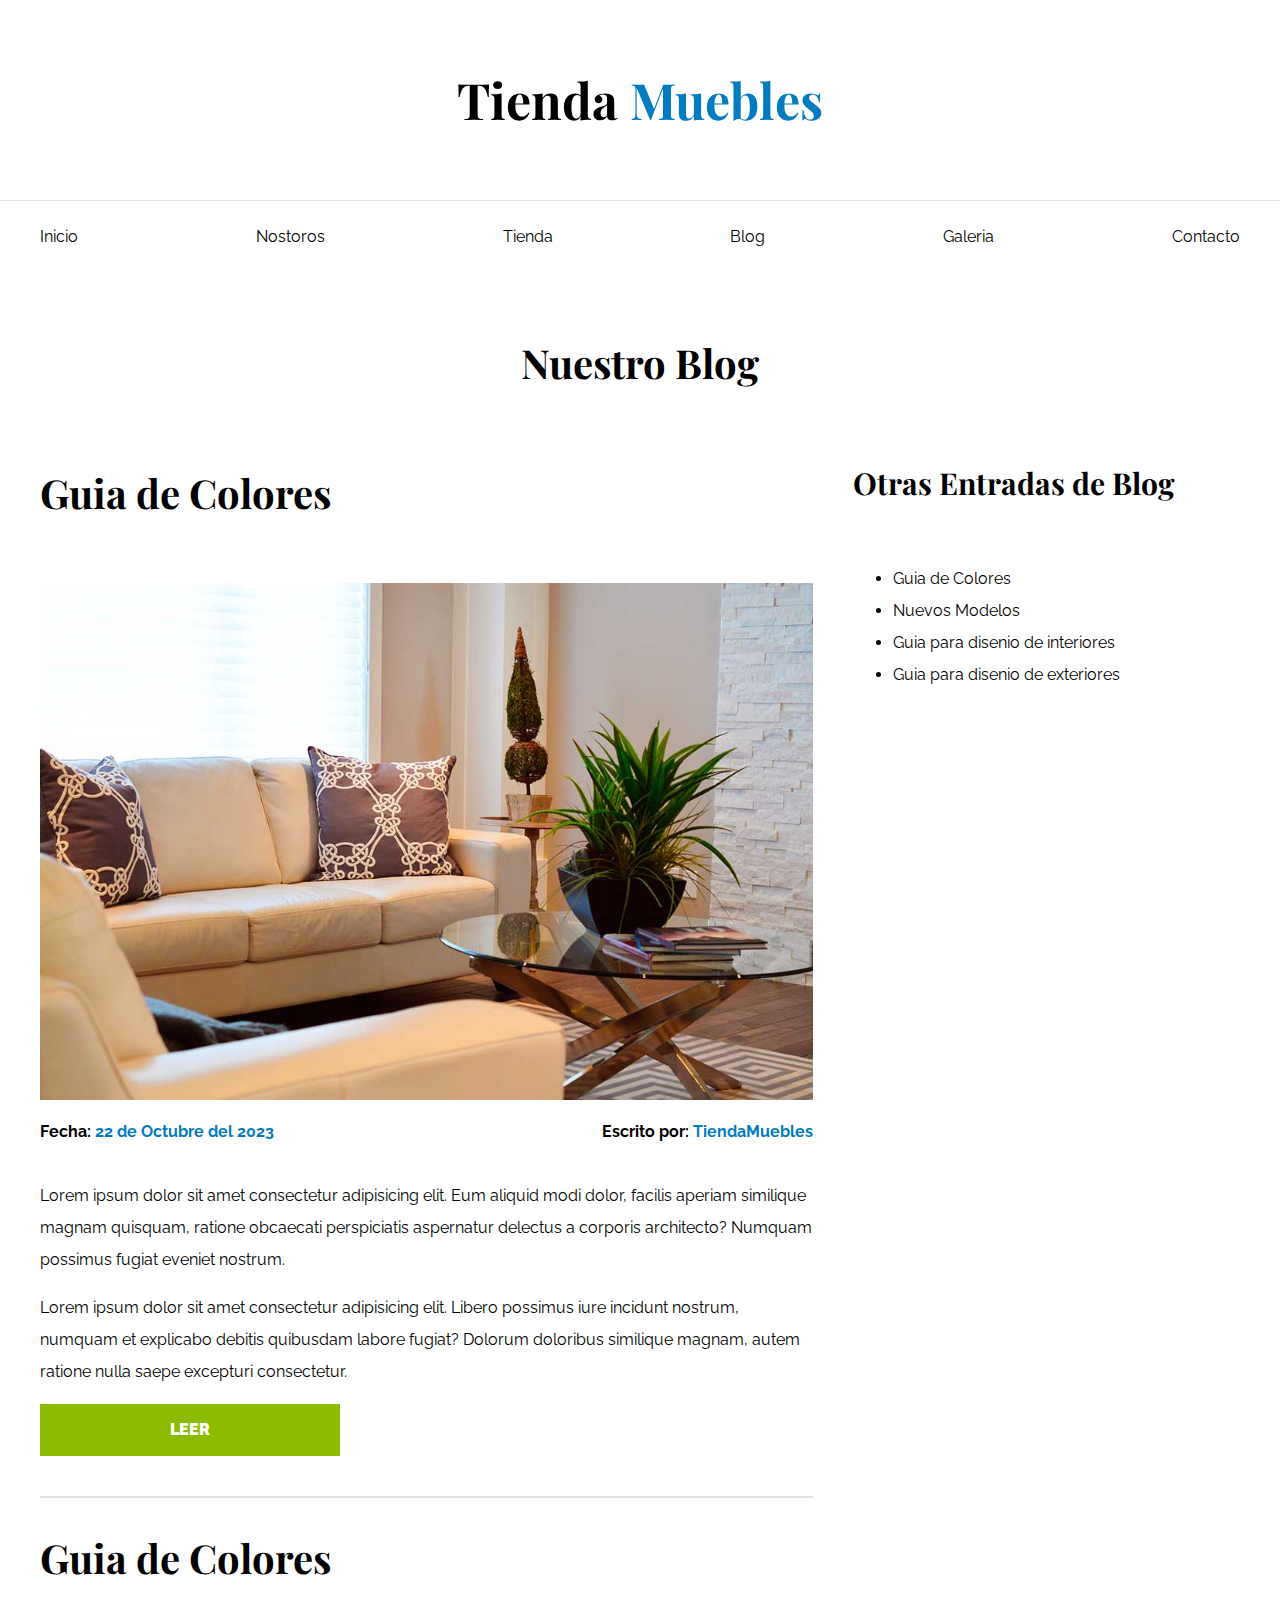
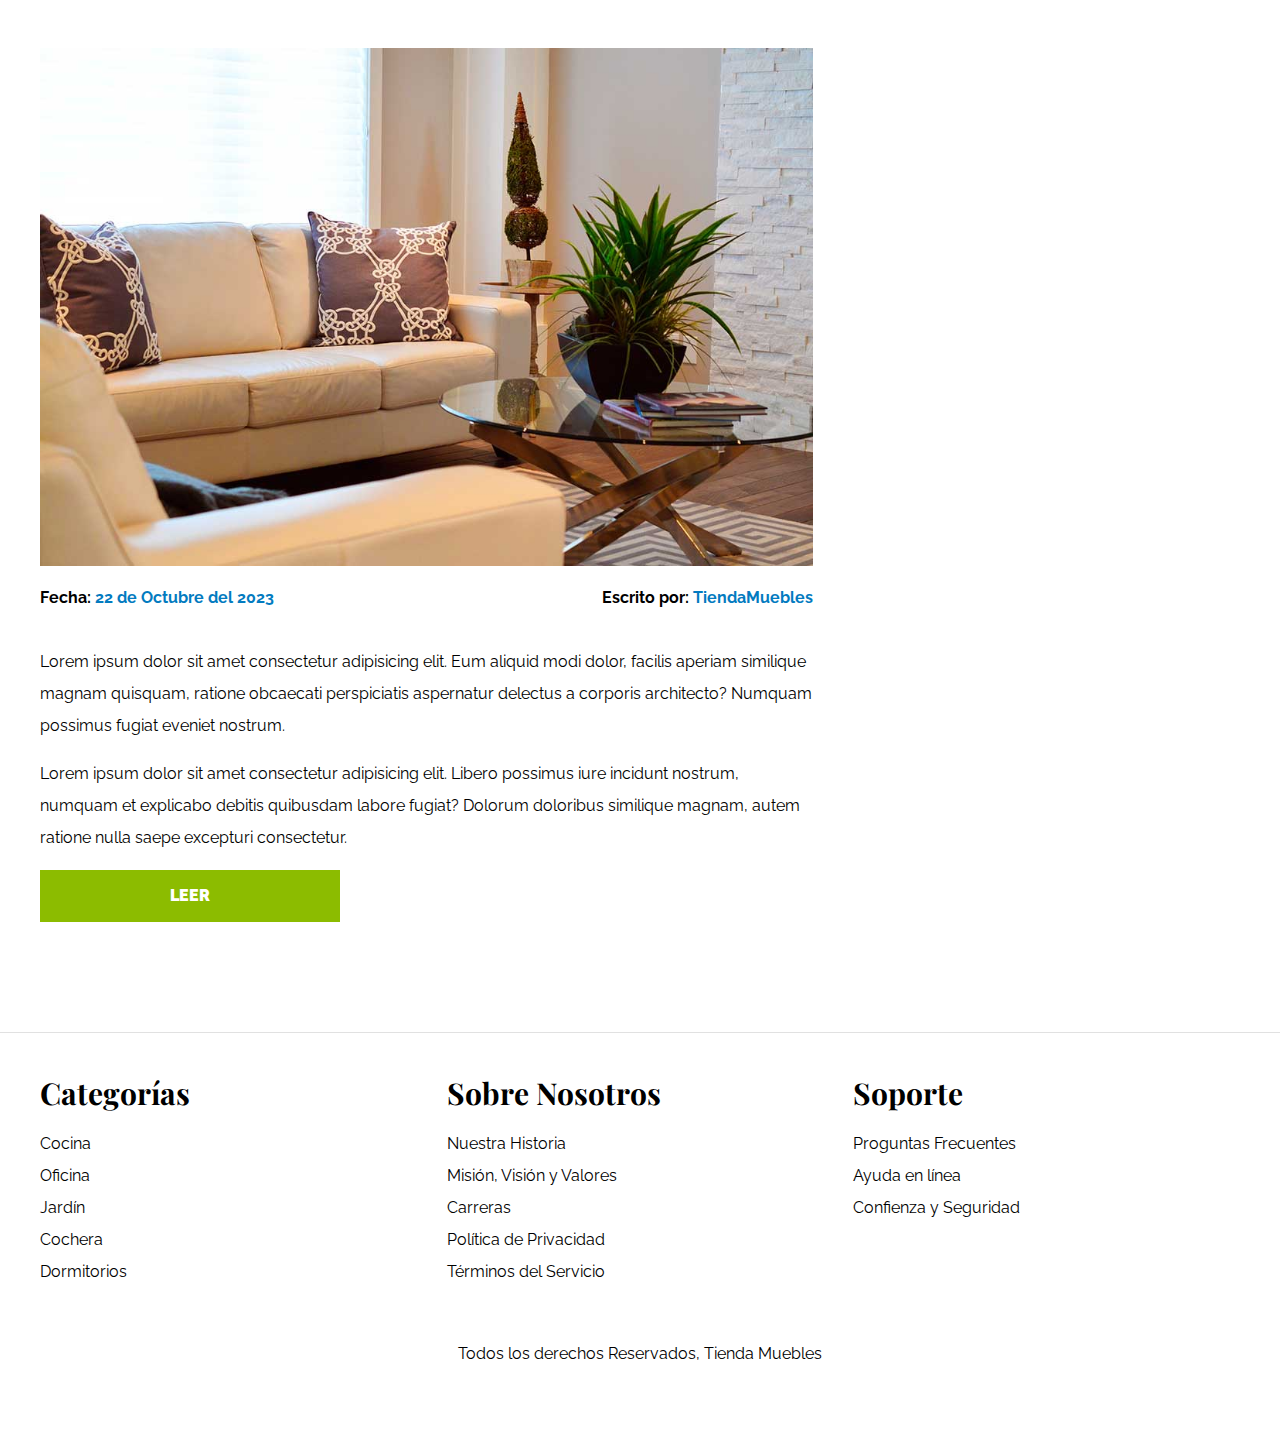
==== blog.html @ a7c84f5d "Feat: creando las paginas internas" ====
<!DOCTYPE html>
<html lang="es">

<head>
    <meta charset="UTF-8">
    <meta http-equiv="X-UA-Compatible" content="IE=edge">
    <meta name="viewport" content="width=device-width, initial-scale=1.0">

    <link rel="stylesheet" href="css/normalize.css">
    <link rel="preconnect" href="https://fonts.googleapis.com">
    <link rel="preconnect" href="https://fonts.gstatic.com" crossorigin>
    <link
        href="https://fonts.googleapis.com/css2?family=Montserrat:ital,wght@0,100;0,200;0,300;0,400;0,500;0,600;0,700;0,800;0,900;1,100;1,200;1,300;1,400;1,500;1,600;1,700;1,800;1,900&family=Playfair+Display:wght@700&family=Raleway:wght@400;700;900&display=swap"
        rel="stylesheet">
    <link rel="stylesheet" href="css/app.css">

    <title>Blog</title>
</head>

<body>
    <header>
        <h1 class="nombre-sitio">Tienda <span>Muebles</span></h1>
    </header>

    <div class="contenedor-navegacion">
        <nav class="nav-principal contenedor">
            <a href="index.html">Inicio</a>
            <a href="nosotros.html">Nostoros</a>
            <a href="tienda.html">Tienda</a>
            <a href="blog.html">Blog</a>
            <a href="galeria.html">Galeria</a>
            <a href="contacto.html">Contacto</a>
        </nav>
    </div>

    <main class="contenido-principal contenedor">
        <h2 class="text-center">Nuestro Blog</h2>

        <section class="contenedor-blog">
            <div class="blog">

                <article class="entrada">
                    <h2>Guia de Colores</h2>

                    <div class="imagen">
                        <img src="img/nosotros.jpg" alt="imagen blog">
                    </div>

                    <div class="entrada-meta">
                        <p>Fecha: <span>22 de Octubre del 2023</span></p>
                        <p>Escrito por: <span>TiendaMuebles</span></p>
                    </div>

                    <div class="entrada-blog">
                        <p>Lorem ipsum dolor sit amet consectetur adipisicing elit. Eum aliquid modi dolor, facilis
                            aperiam similique magnam quisquam, ratione obcaecati perspiciatis aspernatur delectus a
                            corporis architecto? Numquam possimus fugiat eveniet nostrum.</p>

                        <p>Lorem ipsum dolor sit amet consectetur adipisicing elit. Libero possimus iure incidunt
                            nostrum, numquam et explicabo debitis quibusdam labore fugiat? Dolorum doloribus similique
                            magnam, autem ratione nulla saepe excepturi consectetur.</p>
                    </div>

                    <a href="entrada.html" class="btn max-width-30">Leer</a>
                </article>

                <article class="entrada">
                    <h2>Guia de Colores</h2>

                    <div class="imagen">
                        <img src="img/nosotros.jpg" alt="imagen blog">
                    </div>

                    <div class="entrada-meta">
                        <p>Fecha: <span>22 de Octubre del 2023</span></p>
                        <p>Escrito por: <span>TiendaMuebles</span></p>
                    </div>

                    <div class="entrada-blog">
                        <p>Lorem ipsum dolor sit amet consectetur adipisicing elit. Eum aliquid modi dolor, facilis
                            aperiam similique magnam quisquam, ratione obcaecati perspiciatis aspernatur delectus a
                            corporis architecto? Numquam possimus fugiat eveniet nostrum.</p>

                        <p>Lorem ipsum dolor sit amet consectetur adipisicing elit. Libero possimus iure incidunt
                            nostrum, numquam et explicabo debitis quibusdam labore fugiat? Dolorum doloribus similique
                            magnam, autem ratione nulla saepe excepturi consectetur.</p>
                    </div>

                    <a href="entrada.html" class="btn max-width-30">Leer</a>
                </article>

            </div>

            <aside>
                <h3>Otras Entradas de Blog</h3>

                <ul>
                    <li><a href="entrada.html">Guia de Colores</a></li>
                    <li><a href="entrada.html">Nuevos Modelos</a></li>
                    <li><a href="entrada.html">Guia para disenio de interiores</a></li>
                    <li><a href="entrada.html">Guia para disenio de exteriores</a></li>
                </ul>
            </aside>
        </section>
    </main>

    <footer class="site-footer">
        <div class="grid-footer contenedor">

            <div>
                <h3>Categorías</h3>
                <nav class="footer-menu">
                    <a href="">Cocina</a>
                    <a href="">Oficina</a>
                    <a href="">Jardín</a>
                    <a href="">Cochera</a>
                    <a href="">Dormitorios</a>
                </nav>
            </div>

            <div>
                <h3>Sobre Nosotros</h3>
                <nav class="footer-menu">
                    <a href="">Nuestra Historia</a>
                    <a href="">Misión, Visión y Valores</a>
                    <a href="">Carreras</a>
                    <a href="">Política de Privacidad</a>
                    <a href="">Términos del Servicio</a>
                </nav>
            </div>

            <div>
                <h3>Soporte</h3>
                <nav class="footer-menu">
                    <a href="">Proguntas Frecuentes</a>
                    <a href="">Ayuda en línea</a>
                    <a href="">Confienza y Seguridad</a>
                </nav>
            </div>
        </div>

        <p class="copyright">Todos los derechos Reservados, Tienda Muebles</p>

    </footer>

</body>

</html>
---- css/app.css ----
html {
  box-sizing: border-box;
  font-size: 62.5%;
}
*,
*:before,
*:after {
  box-sizing: inherit;
}

body {
  font-family: "Raleway", sans-serif;
  font-size: 1.6rem;
  line-height: 2;
}

/* Globales */

h1,
h2,
h3 {
  font-family: "Playfair Display", serif;
  margin: 0 0 5rem 0;
}
h1 {
  font-size: 5rem;
}
h2 {
  font-size: 4rem;
}
h3 {
  font-size: 3rem;
}

a {
  text-decoration: none;
  color: #000;
}

.contenedor {
  max-width: 120rem;
  margin: 0 auto;
}

img {
  max-width: 100%;
  display: block;
}

.btn {
  background-color: #8cbc00;
  display: block;
  color: #fff;
  text-transform: uppercase;
  font-weight: 900;
  padding: 1rem;
  transition: background-color 0.3s ease-out;
  text-align: center;
}

.btn:hover {
  background-color: #769c02;
}

/* Utilidades */

.text-center {
  text-align: center;
}

.max-width-30 {
  max-width: 30rem;
}

/* Header y Navegacion */
.nombre-sitio {
  margin-top: 5rem;
  text-align: center;
}

.nombre-sitio span {
  color: #037bc0;
}

.contenedor-navegacion {
  border-top: 0.1rem solid #e1e1e1;
}

.nav-principal {
  padding: 2rem 0;
  display: flex;
  justify-content: space-between;
}

.hero {
  background-image: url("../img/principal.jpg");
  background-repeat: no-repeat;
  background-size: cover;
  background-position: center center;
  height: 55rem;
}

/* Categorias */
.categorias {
  padding-top: 5rem;
}

.categoria a {
  text-align: center;
  display: block;
  padding: 2rem;
  font-size: 2rem;
}

.categoria a:hover {
  background-color: #037bc0;
  color: #ffffff;
  border-bottom-right-radius: 1rem;
}

.listado-categorias {
  display: grid;
  grid-template-columns: repeat(3, 1fr);
  gap: 2rem;
}

/* Bloque Nosotros */

.sobre-nosotros {
  background-image: linear-gradient(
      to right,
      transparent 50%,
      #037bc0 50%,
      #037bc0 100%
    ),
    url(../img/nosotros.jpg);
  background-position: left center;
  padding: 10rem 0;
  background-repeat: no-repeat;
  background-size: 100%, 130rem;
}

.sobre-nosotros-grid {
  display: flex;
  justify-content: flex-end;
}

.texto-nosotros {
  flex-basis: 50%;
  padding-left: 10rem;
  color: #fff;
}

/* Listado de productos */

.contenido-principal {
  padding-top: 5rem;
}

.listado-productos {
  display: grid;
  gap: 2rem;
  grid-template-columns: repeat(6, 1fr);
}
.producto:nth-child(1) {
  grid-column-start: 1;
  grid-column-end: 7;
  display: grid;
  grid-template-columns: 3fr 1fr;
}

.producto:nth-child(1) img {
  height: 43rem;
  width: 100%;
  object-fit: cover;
}

.producto:nth-child(2) {
  grid-column-start: 1;
  grid-column-end: 4;
}

.producto:nth-child(2) img,
.producto:nth-child(3) img {
  height: 30rem;
  width: 100%;
  object-fit: cover;
}

.producto:nth-child(3) {
  grid-column-start: 4;
  grid-column-end: 7;
}
.producto:nth-child(4) {
  grid-column-start: 1;
  grid-column-end: 3;
}
.producto:nth-child(5) {
  grid-column-start: 3;
  grid-column-end: 5;
}
.producto:nth-child(6) {
  grid-column-start: 5;
  grid-column-end: 7;
}

.producto {
  background-color: #037bc0;
}

.texto-producto {
  text-align: center;
  color: #fff;
  padding: 2rem;
}

.texto-producto h3 {
  margin: 0;
}

.texto-producto p {
  margin: 0 0 0.5rem 0;
}

.texto-producto .precio {
  font-size: 2.8rem;
  font-weight: 900;
}

/* Footer */

.site-footer {
  border-top: 0.1rem solid #e1e1e1;
  margin-top: 5rem;
  padding-bottom: 5rem;
}
.site-footer h3 {
  margin-top: 3rem;
  margin-bottom: 0.5rem;
}

.grid-footer {
  display: grid;
  grid-template-columns: repeat(3, 1fr);
  gap: 2rem;
}

.footer-menu a {
  display: block;
}

.copyright {
  margin-top: 5rem;
  text-align: center;
}

.contenido-nosotros {
  display: grid;
  grid-template-columns: 1fr 2fr;
  grid-template-columns: repeat(auto-fit, minmax(25rem, 1fr));
  column-gap: 4rem;
}

.informacion-nosotros {
  display: flex;
  flex-direction: column;
  justify-content: center;
}

/* Blog */

.contenedor-blog {
  display: grid;
  grid-template-columns: 2fr 1fr;
  column-gap: 4rem;
}

.entrada {
  border-bottom: 2px solid #e1e1e1;
  padding-bottom: 4rem;
  margin-bottom: 2rem;
}

.entrada:last-of-type {
  border: none;
}

.entrada-meta {
  display: flex;
  justify-content: space-between;
}

.entrada-meta p {
  font-weight: bold;
}
.entrada-meta span {
  color: #037bc0;
}

.contenido-entrada-blog {
  width: 60rem;
  margin: 0 auto;
}

/* Galeria */

.galeria {
  list-style: none;
  padding: 0;
  margin: 0;
  display: grid;
  grid-template-columns: repeat(3, 1fr);
  gap: 2rem;
}

.galeria img {
  height: 40rem;
  width: 40rem;
  object-fit: cover;
}
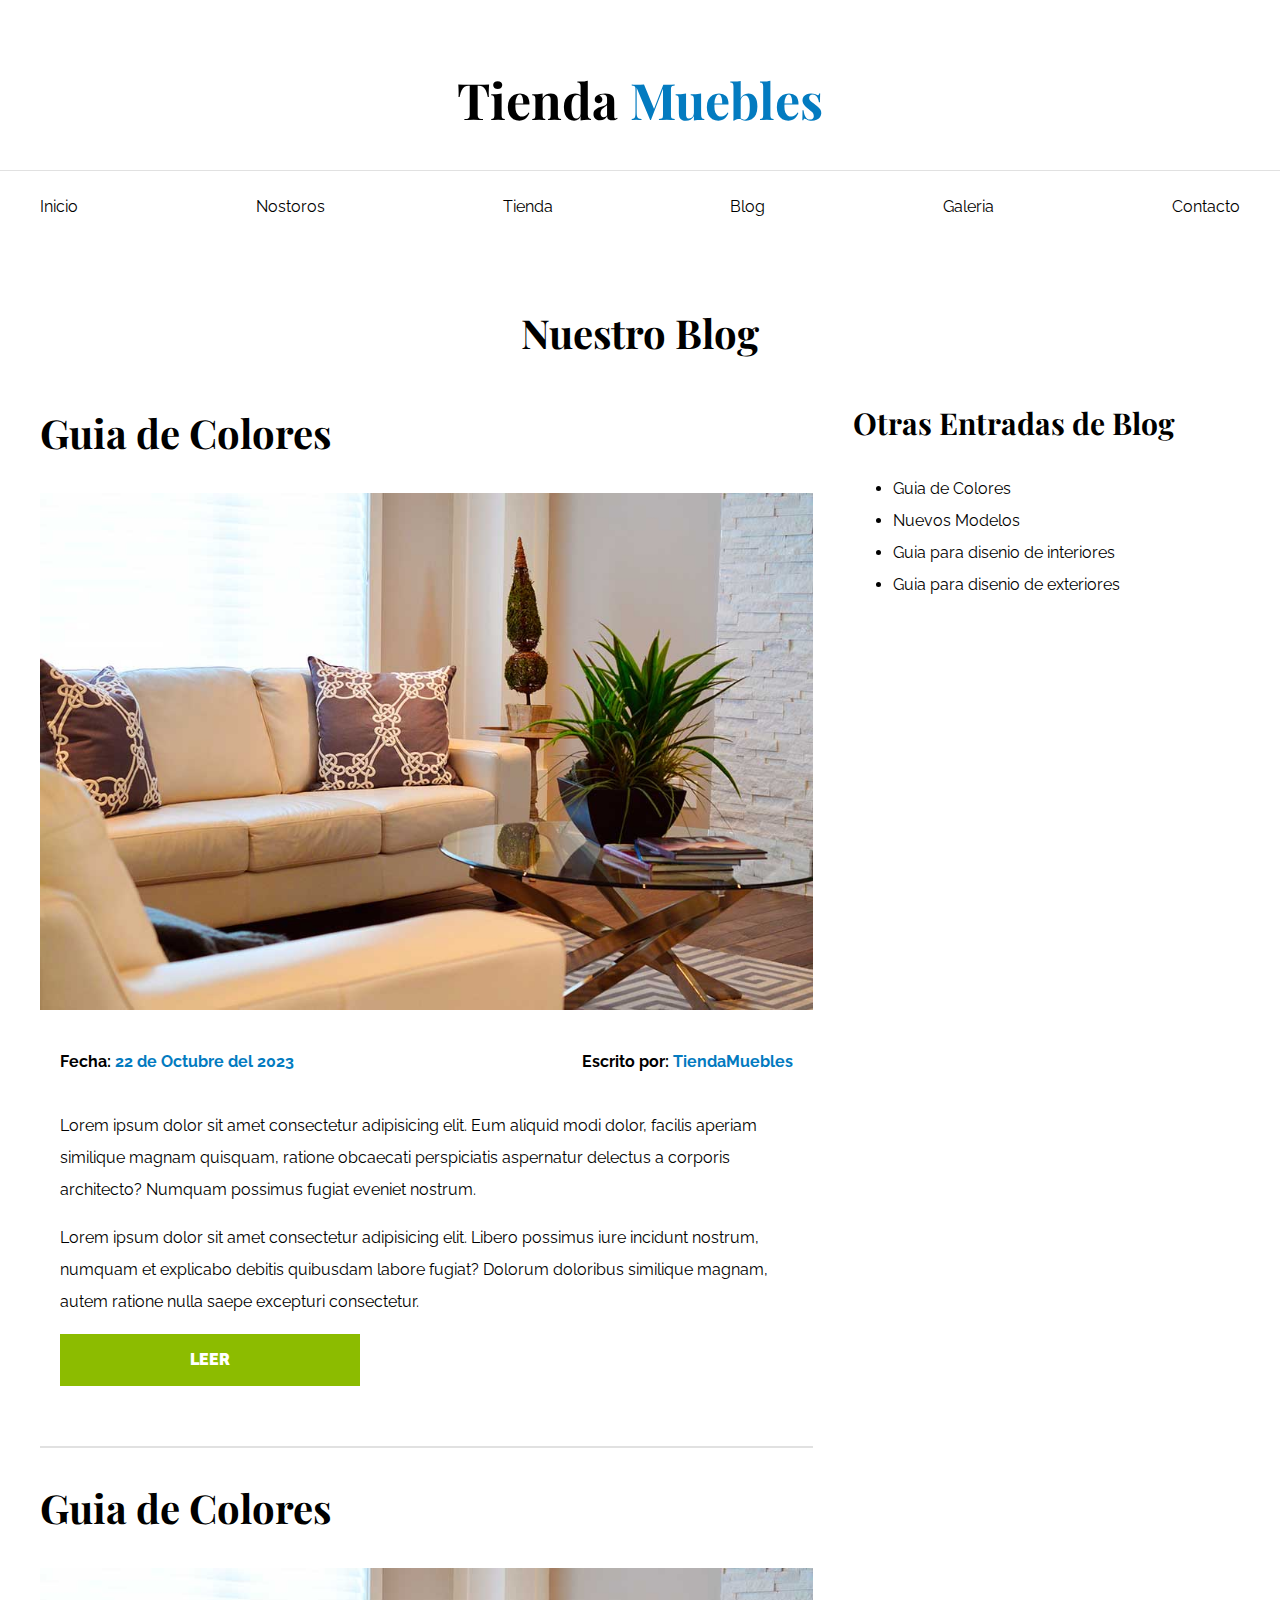
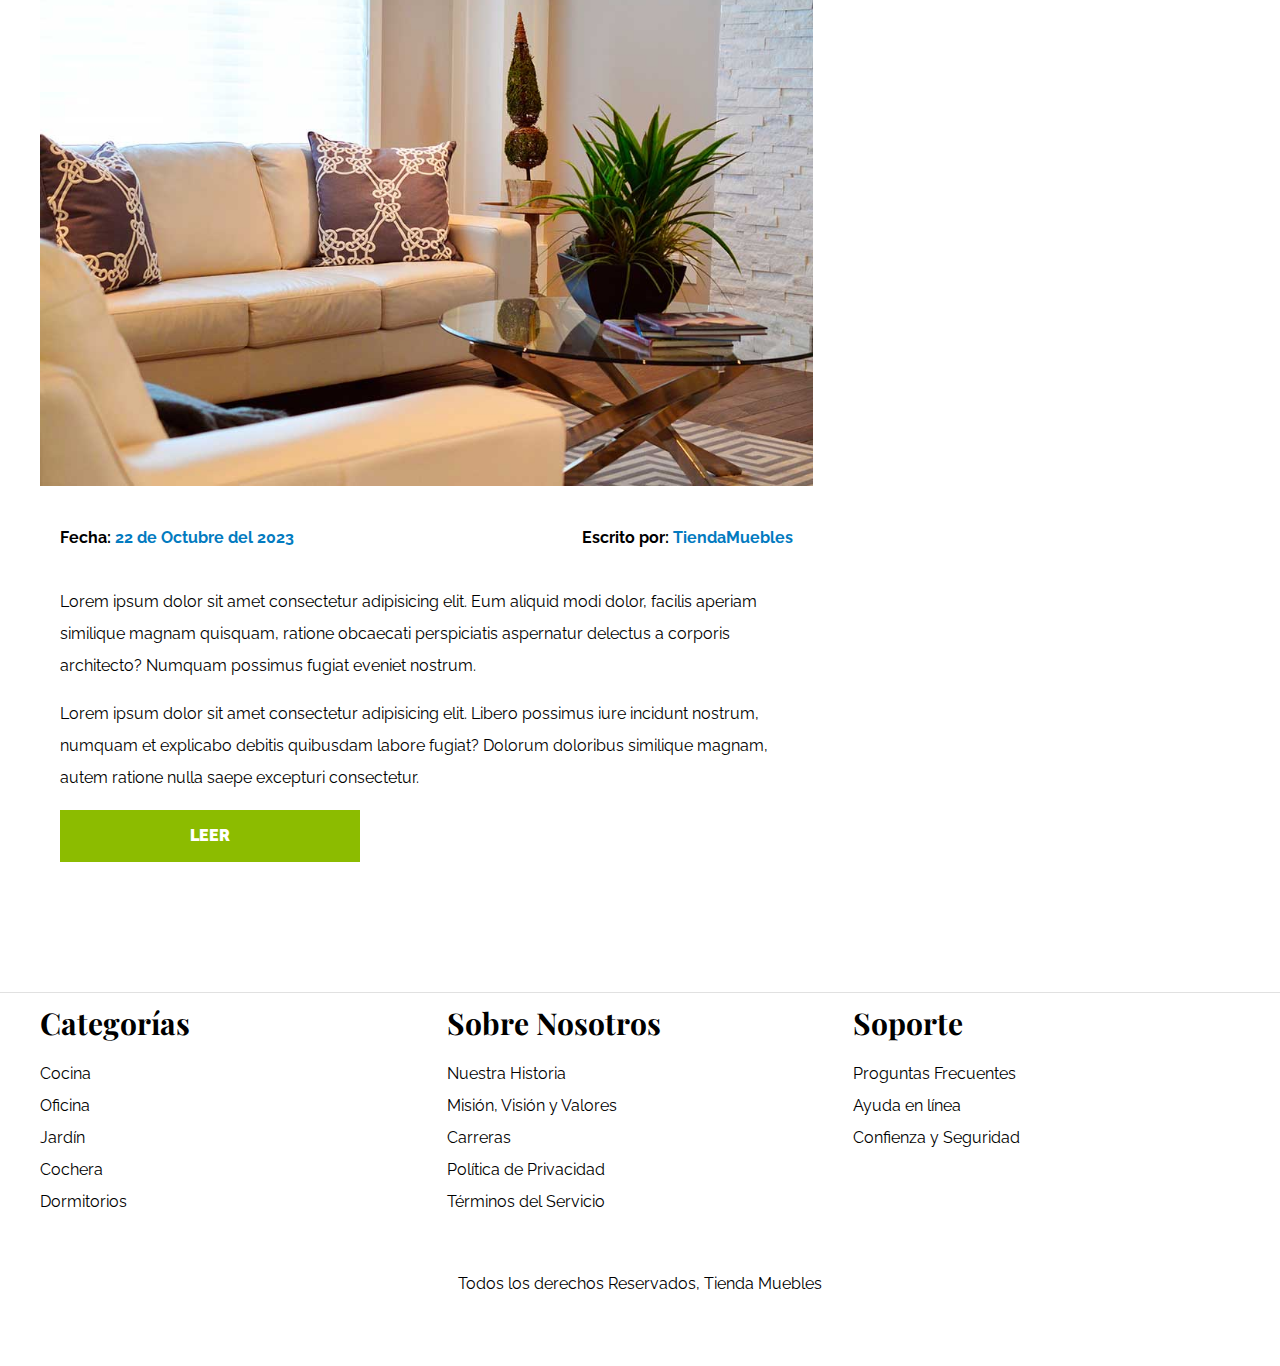
==== commit c8269e0b: "Feat: finalizando medias queries" ====
--- a/blog.html
+++ b/blog.html
@@ -46,22 +46,26 @@
                         <img src="img/nosotros.jpg" alt="imagen blog">
                     </div>
 
-                    <div class="entrada-meta">
-                        <p>Fecha: <span>22 de Octubre del 2023</span></p>
-                        <p>Escrito por: <span>TiendaMuebles</span></p>
+                    <div class="contenido-blog">
+                        <div class="entrada-meta">
+                            <p>Fecha: <span>22 de Octubre del 2023</span></p>
+                            <p>Escrito por: <span>TiendaMuebles</span></p>
+                        </div>
+
+                        <div class="entrada-blog">
+                            <p>Lorem ipsum dolor sit amet consectetur adipisicing elit. Eum aliquid modi dolor, facilis
+                                aperiam similique magnam quisquam, ratione obcaecati perspiciatis aspernatur delectus a
+                                corporis architecto? Numquam possimus fugiat eveniet nostrum.</p>
+
+                            <p>Lorem ipsum dolor sit amet consectetur adipisicing elit. Libero possimus iure incidunt
+                                nostrum, numquam et explicabo debitis quibusdam labore fugiat? Dolorum doloribus
+                                similique
+                                magnam, autem ratione nulla saepe excepturi consectetur.</p>
+                        </div>
+
+                        <a href="entrada.html" class="btn max-width-30">Leer</a>
                     </div>
 
-                    <div class="entrada-blog">
-                        <p>Lorem ipsum dolor sit amet consectetur adipisicing elit. Eum aliquid modi dolor, facilis
-                            aperiam similique magnam quisquam, ratione obcaecati perspiciatis aspernatur delectus a
-                            corporis architecto? Numquam possimus fugiat eveniet nostrum.</p>
-
-                        <p>Lorem ipsum dolor sit amet consectetur adipisicing elit. Libero possimus iure incidunt
-                            nostrum, numquam et explicabo debitis quibusdam labore fugiat? Dolorum doloribus similique
-                            magnam, autem ratione nulla saepe excepturi consectetur.</p>
-                    </div>
-
-                    <a href="entrada.html" class="btn max-width-30">Leer</a>
                 </article>
 
                 <article class="entrada">
@@ -70,23 +74,26 @@
                     <div class="imagen">
                         <img src="img/nosotros.jpg" alt="imagen blog">
                     </div>
+                    <div class="contenido-blog">
 
-                    <div class="entrada-meta">
-                        <p>Fecha: <span>22 de Octubre del 2023</span></p>
-                        <p>Escrito por: <span>TiendaMuebles</span></p>
+                        <div class="entrada-meta">
+                            <p>Fecha: <span>22 de Octubre del 2023</span></p>
+                            <p>Escrito por: <span>TiendaMuebles</span></p>
+                        </div>
+
+                        <div class="entrada-blog">
+                            <p>Lorem ipsum dolor sit amet consectetur adipisicing elit. Eum aliquid modi dolor, facilis
+                                aperiam similique magnam quisquam, ratione obcaecati perspiciatis aspernatur delectus a
+                                corporis architecto? Numquam possimus fugiat eveniet nostrum.</p>
+
+                            <p>Lorem ipsum dolor sit amet consectetur adipisicing elit. Libero possimus iure incidunt
+                                nostrum, numquam et explicabo debitis quibusdam labore fugiat? Dolorum doloribus
+                                similique
+                                magnam, autem ratione nulla saepe excepturi consectetur.</p>
+                        </div>
+
+                        <a href="entrada.html" class="btn max-width-30">Leer</a>
                     </div>
-
-                    <div class="entrada-blog">
-                        <p>Lorem ipsum dolor sit amet consectetur adipisicing elit. Eum aliquid modi dolor, facilis
-                            aperiam similique magnam quisquam, ratione obcaecati perspiciatis aspernatur delectus a
-                            corporis architecto? Numquam possimus fugiat eveniet nostrum.</p>
-
-                        <p>Lorem ipsum dolor sit amet consectetur adipisicing elit. Libero possimus iure incidunt
-                            nostrum, numquam et explicabo debitis quibusdam labore fugiat? Dolorum doloribus similique
-                            magnam, autem ratione nulla saepe excepturi consectetur.</p>
-                    </div>
-
-                    <a href="entrada.html" class="btn max-width-30">Leer</a>
                 </article>
 
             </div>
--- a/css/app.css
+++ b/css/app.css
@@ -20,16 +20,36 @@
 h2,
 h3 {
   font-family: "Playfair Display", serif;
-  margin: 0 0 5rem 0;
+  margin: 0 0 2rem 0;
 }
 h1 {
-  font-size: 5rem;
-}
+  font-size: 4rem;
+}
+
+@media (min-width: 768px) {
+  h1 {
+    font-size: 5rem;
+  }
+}
+
 h2 {
-  font-size: 4rem;
-}
+  font-size: 3.2rem;
+}
+
+@media (min-width: 768px) {
+  h2 {
+    font-size: 4rem;
+  }
+}
+
 h3 {
-  font-size: 3rem;
+  font-size: 3.4rem;
+}
+
+@media (min-width: 768px) {
+  h3 {
+    font-size: 3rem;
+  }
 }
 
 a {
@@ -56,10 +76,19 @@
   padding: 1rem;
   transition: background-color 0.3s ease-out;
   text-align: center;
+  border: none;
+  width: 100%;
+}
+
+@media (min-width: 768px) {
+  .btn {
+    width: auto;
+  }
 }
 
 .btn:hover {
   background-color: #769c02;
+  cursor: pointer;
 }
 
 /* Utilidades */
@@ -68,8 +97,10 @@
   text-align: center;
 }
 
-.max-width-30 {
-  max-width: 30rem;
+@media (min-width: 768px) {
+  .max-width-30 {
+    max-width: 30rem;
+  }
 }
 
 /* Header y Navegacion */
@@ -89,7 +120,15 @@
 .nav-principal {
   padding: 2rem 0;
   display: flex;
-  justify-content: space-between;
+  flex-direction: column;
+  align-items: center;
+}
+
+@media (min-width: 768px) {
+  .nav-principal {
+    justify-content: space-between;
+    flex-direction: row;
+  }
 }
 
 .hero {
@@ -97,12 +136,22 @@
   background-repeat: no-repeat;
   background-size: cover;
   background-position: center center;
-  height: 55rem;
+  height: 25rem;
+}
+
+@media (min-width: 768px) {
+  .hero {
+    height: 55rem;
+  }
 }
 
 /* Categorias */
 .categorias {
-  padding-top: 5rem;
+  padding: 5rem 0;
+}
+
+.categoria img {
+  width: 100%;
 }
 
 .categoria a {
@@ -110,6 +159,16 @@
   display: block;
   padding: 2rem;
   font-size: 2rem;
+}
+
+.categoria {
+  margin-bottom: 2rem;
+}
+
+@media (min-width: 768px) {
+  .categoria {
+    margin-bottom: 0;
+  }
 }
 
 .categoria a:hover {
@@ -118,94 +177,137 @@
   border-bottom-right-radius: 1rem;
 }
 
-.listado-categorias {
-  display: grid;
-  grid-template-columns: repeat(3, 1fr);
-  gap: 2rem;
+@media (min-width: 768px) {
+  .listado-categorias {
+    display: grid;
+    grid-template-columns: repeat(3, 1fr);
+    gap: 2rem;
+  }
 }
 
 /* Bloque Nosotros */
 
 .sobre-nosotros {
   background-image: linear-gradient(
-      to right,
+      to bottom,
       transparent 50%,
       #037bc0 50%,
       #037bc0 100%
     ),
     url(../img/nosotros.jpg);
-  background-position: left center;
-  padding: 10rem 0;
+  background-position: center, top left;
   background-repeat: no-repeat;
-  background-size: 100%, 130rem;
+  background-size: 100%, 70rem;
+}
+
+@media (min-width: 768px) {
+  .sobre-nosotros {
+    background-image: linear-gradient(
+        to right,
+        transparent 50%,
+        #037bc0 50%,
+        #037bc0 100%
+      ),
+      url(../img/nosotros.jpg);
+    background-position: left center;
+    padding: 10rem 0;
+    background-size: 100%, 130rem;
+  }
 }
 
 .sobre-nosotros-grid {
-  display: flex;
-  justify-content: flex-end;
+  display: grid;
+  grid-template-rows: repeat(2, 1fr);
+}
+
+@media (min-width: 768px) {
+  .sobre-nosotros-grid {
+    grid-template-columns: repeat(2, 1fr);
+    grid-template-rows: unset;
+    column-gap: 10rem;
+  }
 }
 
 .texto-nosotros {
-  flex-basis: 50%;
-  padding-left: 10rem;
+  grid-row: 2/3;
   color: #fff;
-}
-
+  padding: 5rem;
+}
+
+@media (min-width: 768px) {
+  .texto-nosotros {
+    grid-column: 2 / 3;
+    padding: 0;
+  }
+}
 /* Listado de productos */
 
 .contenido-principal {
   padding-top: 5rem;
 }
 
-.listado-productos {
-  display: grid;
-  gap: 2rem;
-  grid-template-columns: repeat(6, 1fr);
-}
-.producto:nth-child(1) {
-  grid-column-start: 1;
-  grid-column-end: 7;
-  display: grid;
-  grid-template-columns: 3fr 1fr;
-}
-
-.producto:nth-child(1) img {
-  height: 43rem;
-  width: 100%;
-  object-fit: cover;
-}
-
-.producto:nth-child(2) {
-  grid-column-start: 1;
-  grid-column-end: 4;
-}
-
-.producto:nth-child(2) img,
-.producto:nth-child(3) img {
-  height: 30rem;
-  width: 100%;
-  object-fit: cover;
-}
-
-.producto:nth-child(3) {
-  grid-column-start: 4;
-  grid-column-end: 7;
-}
-.producto:nth-child(4) {
-  grid-column-start: 1;
-  grid-column-end: 3;
-}
-.producto:nth-child(5) {
-  grid-column-start: 3;
-  grid-column-end: 5;
-}
-.producto:nth-child(6) {
-  grid-column-start: 5;
-  grid-column-end: 7;
+@media (min-width: 768px) {
+  .listado-productos {
+    display: grid;
+    gap: 2rem;
+    grid-template-columns: repeat(6, 1fr);
+  }
+  .producto:nth-child(1) {
+    grid-column-start: 1;
+    grid-column-end: 7;
+    display: grid;
+    grid-template-columns: 3fr 1fr;
+  }
+
+  .producto:nth-child(1) img {
+    height: 43rem;
+    width: 100%;
+    object-fit: cover;
+  }
+
+  .producto:nth-child(2) {
+    grid-column-start: 1;
+    grid-column-end: 4;
+  }
+
+  .producto:nth-child(2) img,
+  .producto:nth-child(3) img {
+    height: 30rem;
+    width: 100%;
+    object-fit: cover;
+  }
+
+  .producto:nth-child(3) {
+    grid-column-start: 4;
+    grid-column-end: 7;
+  }
+  .producto:nth-child(4) {
+    grid-column-start: 1;
+    grid-column-end: 3;
+  }
+  .producto:nth-child(5) {
+    grid-column-start: 3;
+    grid-column-end: 5;
+  }
+  .producto:nth-child(6) {
+    grid-column-start: 5;
+    grid-column-end: 7;
+  }
 }
 
 .producto {
   background-color: #037bc0;
+  margin-bottom: 2rem;
+}
+
+@media (min-width: 768px) {
+  .producto {
+    margin-bottom: 0;
+  }
+}
+
+.producto:last-of-type {
+  margin-bottom: 0;
 }
 
 .texto-producto {
@@ -235,18 +337,40 @@
   padding-bottom: 5rem;
 }
 .site-footer h3 {
-  margin-top: 3rem;
   margin-bottom: 0.5rem;
-}
-
-.grid-footer {
-  display: grid;
-  grid-template-columns: repeat(3, 1fr);
-  gap: 2rem;
+  text-align: center;
+}
+
+@media (min-width: 768px) {
+  .site-footer h3 {
+    text-align: left;
+  }
+  .grid-footer {
+    display: grid;
+    grid-template-columns: repeat(3, 1fr);
+    gap: 2rem;
+  }
+}
+
+.grid-footer > div {
+  margin-bottom: 2rem;
+}
+
+@media (min-width: 768px) {
+  .grid-footer > div {
+    margin-bottom: 0;
+  }
 }
 
 .footer-menu a {
   display: block;
+  text-align: center;
+}
+
+@media (min-width: 768px) {
+  .footer-menu a {
+    text-align: left;
+  }
 }
 
 .copyright {
@@ -265,29 +389,51 @@
   display: flex;
   flex-direction: column;
   justify-content: center;
+  padding: 5rem;
+}
+
+@media (min-width: 768px) {
+  .informacion-nosotros {
+    padding: 0;
+  }
 }
 
 /* Blog */
-
-.contenedor-blog {
-  display: grid;
-  grid-template-columns: 2fr 1fr;
-  column-gap: 4rem;
+@media (min-width: 768px) {
+  .contenedor-blog {
+    display: grid;
+    grid-template-columns: 2fr 1fr;
+    column-gap: 4rem;
+  }
 }
 
 .entrada {
   border-bottom: 2px solid #e1e1e1;
+  margin-bottom: 2rem;
   padding-bottom: 4rem;
-  margin-bottom: 2rem;
+}
+.entrada h2 {
+  text-align: center;
+}
+
+@media (min-width: 768px) {
+  .entrada h2 {
+    text-align: left;
+  }
+}
+.contenido-blog {
+  padding: 2rem;
 }
 
 .entrada:last-of-type {
   border: none;
 }
 
-.entrada-meta {
-  display: flex;
-  justify-content: space-between;
+@media (min-width: 768px) {
+  .entrada-meta {
+    display: flex;
+    justify-content: space-between;
+  }
 }
 
 .entrada-meta p {
@@ -309,8 +455,14 @@
   padding: 0;
   margin: 0;
   display: grid;
-  grid-template-columns: repeat(3, 1fr);
+  grid-template-columns: repeat(2, 1fr);
   gap: 2rem;
+}
+
+@media (min-width: 768px) {
+  .galeria {
+    grid-template-columns: repeat(3, 1fr);
+  }
 }
 
 .galeria img {
@@ -318,3 +470,43 @@
   width: 40rem;
   object-fit: cover;
 }
+
+/* Formulario */
+
+.formulario {
+  max-width: 60rem;
+  margin: 0 auto;
+}
+
+.formulario fieldset {
+  border: 1px solid black;
+  margin-bottom: 2rem;
+}
+
+.formulario legend {
+  background-color: #005485;
+  color: #fff;
+  text-align: center;
+  text-transform: uppercase;
+  width: 100%;
+  font-weight: 900;
+  padding: 1rem;
+  margin-bottom: 4rem;
+}
+
+.campo {
+  display: flex;
+  margin-bottom: 2rem;
+}
+
+.campo label {
+  flex-basis: 10rem;
+}
+
+.campo input:not([type="radio"]),
+textarea,
+select {
+  flex: 1;
+  border: 1px solid #e1e1e1;
+  padding: 1rem;
+}
